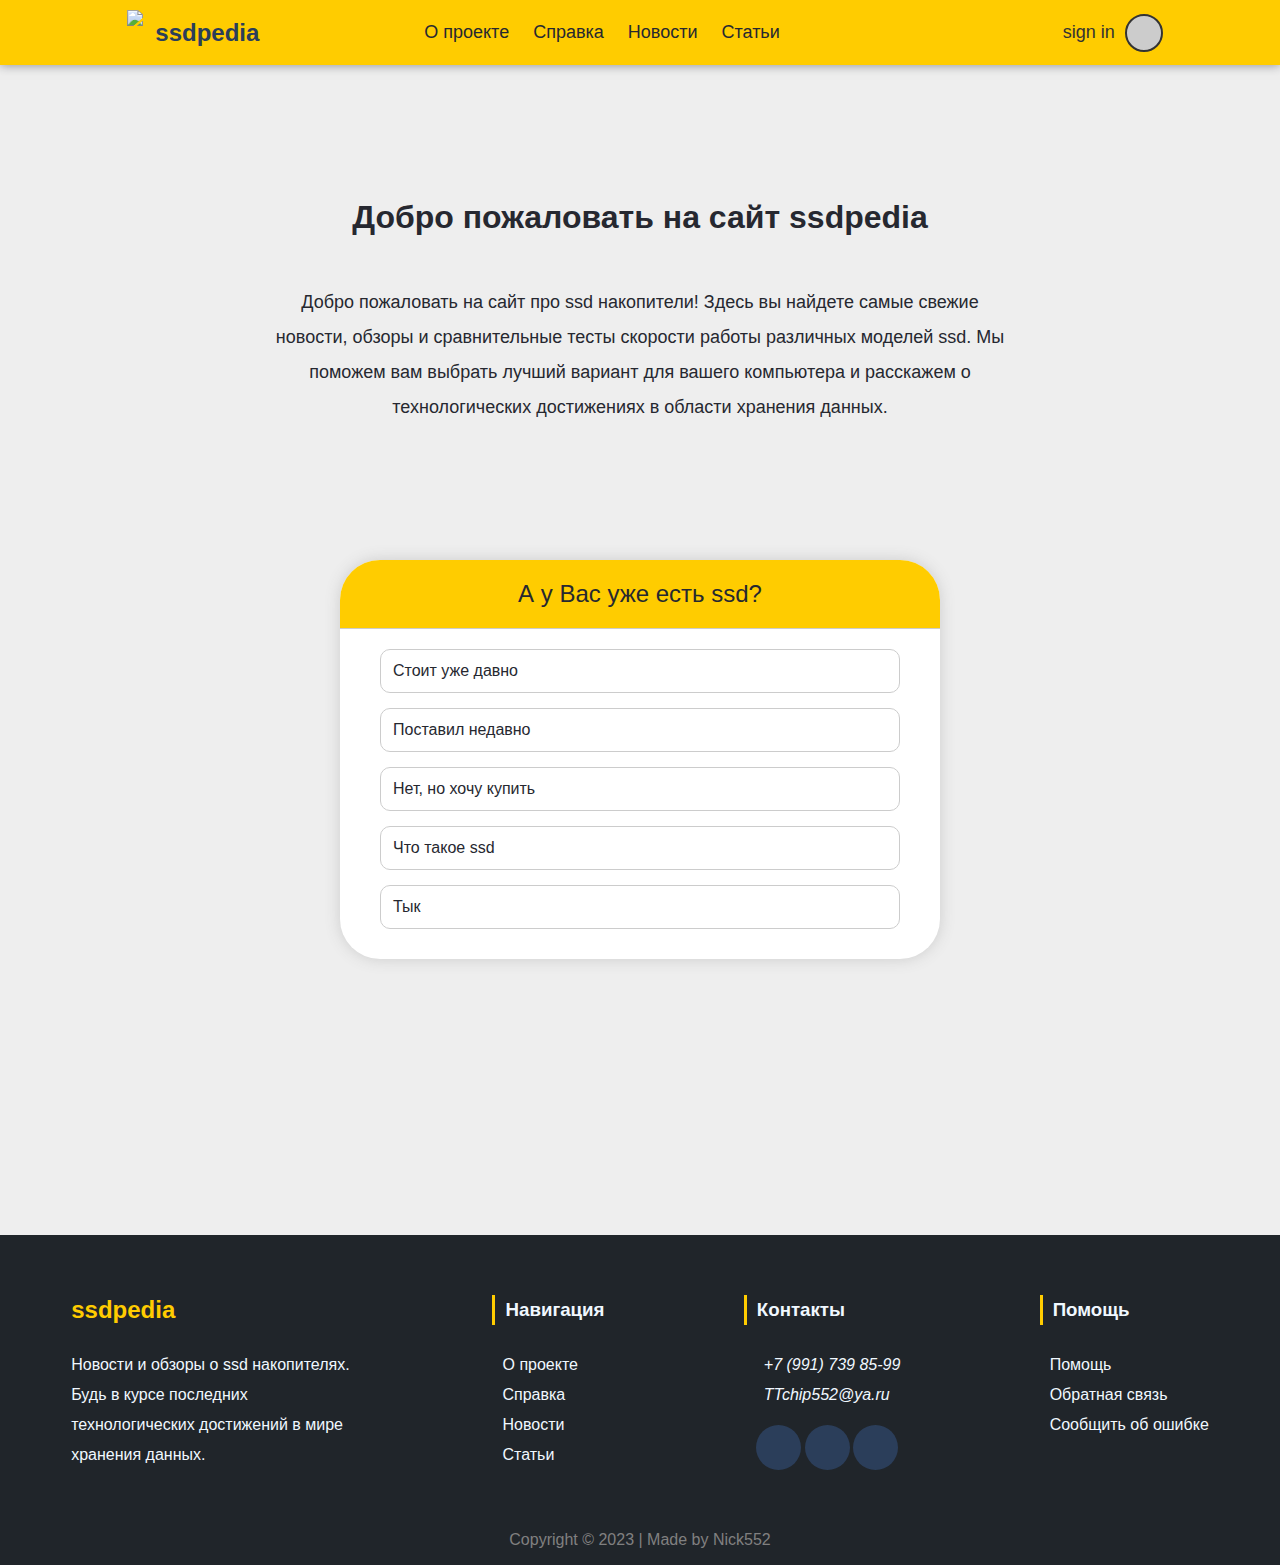
==== index.html @ b8101b6b "Initial commit" ====
<!DOCTYPE html>
<html lang="en">
<head>
    <meta charset="UTF-8">
    <meta name="viewport" content="width=device-width, initial-scale=1.0">
    <link rel="stylesheet" href="header_footer_style.css">
    <link rel="stylesheet" href="index-style.css">
    <script src="header_footer_script.js"></script>
    <script src="https://kit.fontawesome.com/451fb05ab7.js" crossorigin="anonymous"></script>
    <link rel="preconnect" href="https://fonts.googleapis.com">
    <link rel="preconnect" href="https://fonts.gstatic.com" crossorigin>
    <link href="https://fonts.googleapis.com/css2?family=Roboto:wght@100;300;400;500;700&display=swap" rel="stylesheet">
    <link rel="icon" href="https://cdn3.iconfinder.com/data/icons/hardware-and-device-3/48/09-ssd-512.png" type="">
    <title>ssdpedia</title>
</head>
<body>
    <header>
        <div class="logoAndTitle">
            <img class = "logo" src = "https://cdn3.iconfinder.com/data/icons/hardware-and-device-3/48/09-ssd-512.png">
            <h1>ssdpedia</h1>
        </div>
        <nav class="desktopNav">
            <ul>
                <li><a href="index.html" class="current">О проекте</a></li>
                <li><a href="history.html">Справка</a></li>
                <li><a href="news.html">Новости</a></li>
                <li><a href="articles.html">Статьи</a></li>
            </ul>
        </nav>
        <div class="account">
            <a href="signIn.html">sign in</a>
            <i class="fa-regular fa-user"></i>
        </div>
        
        <div class="mobileNav">
            <input type="checkbox" id="menu-toggle">
            <label for="menu-toggle" class="mobileNavButton">
                <i class="fa-solid fa-bars"></i>
            </label>
            <ul>
                <li><a href="index.html" class="current">О проекте</a></li>
                <li><a href="history.html">Справка</a></li>
                <li><a href="news.html">Новости</a></li>
                <li><a href="articles.html">Статьи</a></li>
            </ul>
        </div>
    </header>

    <main>
        <div class="section greetings">
            <h1>Добро пожаловать на сайт ssdpedia</h1>
            <p>Добро пожаловать на сайт про ssd накопители! Здесь вы найдете самые свежие новости, обзоры и сравнительные тесты скорости работы различных моделей ssd. Мы поможем вам выбрать лучший вариант для вашего компьютера и расскажем о технологических достижениях в области хранения данных.</p>
        </div>
        <div class="section poll">
            <div class="question"></div>
            <div class="answers"></div>
            <script src="index.js"></script>
        </div>
    </main>
    

    <footer>
        <div class="footerContainer">
            <div class="footerDescription">
                <h2 class="footerDescriptionTitle">ssdpedia</h2>
                <p>
                    Новости и обзоры о ssd накопителях. Будь в курсе последних технологических достижений в мире хранения данных.
                </p>
            </div>
            <div class="footerSection">
                <h3 class="footerSectionTitle">Навигация</h3>
                <ul>
                    <li><a href="index.html">О проекте</a></li>
                    <li><a href="history.html">Справка</a></li>
                    <li><a href="news.html">Новости</a></li>
                    <li><a href="articles.html">Статьи</a></li>
                </ul>
            </div>
            <div class="footerSection">
                <h3 class="footerSectionTitle">Контакты</h3>
                <address>
                    <p><i class="fa-solid fa-phone"></i><a href="tel:+79917398599">+7 (991) 739 85-99</a></p>
                    <p><i class="fa-regular fa-envelope"></i><a href="mailto:TTchip552@ya.ru">TTchip552@ya.ru</a></p>
                </address>
                <div class="socialNetworks">
                    <a href="https://vk.com/nick_552" class="social-button facebook" id="vk"><i class="fa-brands fa-vk"></i></a>
                    <a href="https://t.me/Nick_552" class="social-button facebook" id="tg"><i class="fa-brands fa-telegram"></i></a>
                    <a href="https://github.com/Nick-552" class="social-button facebook" id="gitHub"><i class="fa-brands fa-github"></i></a>
                </div>

            </div>
            <div class="footerSection">
                <h3 class="footerSectionTitle">Помощь</h3>
                <ul>
                    <li><a>Помощь</a></li>
                    <li><a>Обратная связь</a></li>
                    <li><a>Сообщить об ошибке</a></li>
                    
                </ul>
            </div>
        </div>
        <div class="copyrights">
            <p>
                Copyright © 2023 | Made by Nick552
            </p>
        </div>
    </footer>
</body>
</html>
---- header_footer_style.css ----
* {
    margin: 0;
    padding: 0;
    box-sizing: border-box;
    -webkit-tap-highlight-color: transparent;
}


body, html, main, header, footer {
    min-width: 320px;
    font-family:'Gill Sans', 'Gill Sans MT', Calibri, 'Trebuchet MS', sans-serif;
    color: #262830;
}

header a, footer a{
    text-decoration: none;
}

ul{
    list-style: none;
}

body {
    display: flex;
    flex-direction: column;
    flex-wrap: nowrap;
    height: auto;
    position: relative;
    background: #eee;
}

main{
    min-height: 100vh;
}

header {
    width: 100%;
    height: auto;
    background: #FFCC00;
    top: 0;
    display: flex;
    flex-direction: row;
    flex-wrap: nowrap;
    justify-content: space-evenly;
    align-items: center;
    box-shadow: 0 0 10px rgba(38, 40, 48, 0.5);
    -ms-user-select: none;
    -webkit-user-select: none;
    user-select: none;
}

    .logoAndTitle {
        display: flex;
        flex-direction: row;
        flex-wrap: nowrap;
        padding: 10px;
        margin-right: 2%;
        align-items: center;
    }

        .logo {
            height: 45px;
            padding-right: 12px;
        }

        .logoAndTitle h1{
            color: #2b3e5a;
            font-size: x-large;
            font-weight: 600;
        }

    .desktopNav {
        margin-right: 12%;
    }

        .desktopNav ul{
            display: flex;
            flex-direction: row;
        }

        header li{
            margin: 10px 7px;
            font-size: large;
            padding: 5px;
            display: inline;
        }
        
        .desktopNav a{
            color: #262830;
            background: linear-gradient(#262830 0 0) 
            bottom/ var(--t, 0) 2px no-repeat;
            padding: 10px 0px;
        }

        header a:hover{
            transition: 0.5s;
            --t: 100%;
        }
        
        header a:active{
            color: #ff8800;
            transition: 0s;
        }

    .current {
        background: linear-gradient(#262830 0 0) bottom/ var(--t, 100%) 2px no-repeat;
    }

    .account {
        width: 100px;
        display: flex;
        flex-direction: row;
        flex-wrap: nowrap;
        align-items: center;
        justify-content: space-between;
    }
        .account a {
            font-size: large;
            font-weight: 500;
            color: #333;
        }
        .account a:hover {
            color: #34f;
            cursor: pointer;
        }
        .account a:active{
            color: #67f;
        }
        .account i{
            color: #666;
            display: flex;
            align-items: center;
            justify-content: center;
            padding: 0px;
            width: 38px;
            height: 38px;
            font-size: larger;
            text-align: center;
            border-radius: 50%;
            background: #ccc;
            border: #333 2px solid;
        }

    .mobileNav{
        width: 100%;
        position: absolute;
        z-index: 3;
        display: none;
        justify-content: end;
        align-self: center;
    }
        .mobileNavButton{
            font-size: x-large;
            display: none;
            margin-right: 3%;
            transition: transform 0.2s;
        }
        .mobileNavButton:hover{
            cursor: pointer;
            
        }
        .mobileNav ul{
            display: flex;
            visibility: hidden;
            position: fixed;
            width: 100%;
            top: 0;
            left: 0;
            background: #FFCC00;
            flex-direction: column;
            list-style: none;
            transition: transform .2s ease-out;
            box-shadow: 0 0 10px #262830;
        }
        .mobileNav a{
            color: #262830;
            background: linear-gradient(#262830 0 0) 
            bottom/ var(--t, 0) 2px no-repeat;
            padding: 10px 0px;
        }
        #menu-toggle{
            display: none;
        }
        #menu-toggle:checked ~ .mobileNavButton{
            transform: rotate(-90deg);
        }
        #menu-toggle:checked ~ ul{
            visibility: visible;
            transform: translateY(100px);
        }


footer{
    color:aliceblue;
    width: 100%;
    background: #20252a;
    padding: 10px 4%;
    line-height: 30px;
}
    footer a{
        color: aliceblue;
    }

    footer a:hover{
        color: antiquewhite;
    }
    .copyrights{
        display: flex;
        justify-content: center;
        color:gray;
    }
    .footerContainer{
        display: flex;
        flex-direction: row;
        flex-wrap: wrap;
        justify-content: space-between;
        margin: 30px 0;
    }
    .footerSection{
        margin: 20px 20px 20px 15px;
        display: flex;
        flex-direction: column;
        gap: 15px;
        height: 180px;
    }
    .footerSection > *{
        padding-left: 10px;
    }
    .footerSection address{
        display: flex;
        flex-direction: column;
        justify-content: space-between;
        height: 50px;
        margin-bottom: 10px;
    }
    .footerSection address a{
        margin-left: 10px;
    }
    .footerDescription{
        margin: 20px;
        width: 282px;
    }
    .footerSectionTitle{
        margin-bottom: 10px;
        border-left: #FFCC00 3px solid;
    }

    .footerDescriptionTitle{
        margin-bottom: 25px;
        color: #FFCC00;
    }
    .socialNetworks{
        position: relative;
        font-size: x-large;
        width: 100%;
        display: flex;
        flex-wrap: nowrap;
        justify-content: space-around;
    }

    .socialNetworks a{
        z-index: 0;
        position: relative;
        display: flex;
        justify-content: center;
        align-items: center;
        width: 45px;
        height: 45px;
        border-radius: 50%;
        background: #2b3e5a;
        overflow: hidden;
    }

    .socialNetworks a i{
        z-index: 10;
    }

    .socialNetworks a::after{
        content: '';
        position: absolute;
        top: -100%;
        width: 100%;
        height: 100%;
        transition: .5s;
    }

    #vk::after {
        background: linear-gradient(-45deg, rgb(0,119,255), rgb(148, 198, 255));
        
    }
    
    #tg::after {
        background: linear-gradient(-45deg, rgb(0, 170, 255), rgb(141, 217, 255));
    }
    
    #gitHub::after {
        background: linear-gradient(-45deg, rgb(27, 28, 30), rgb(31,31,31));
    }


    .socialNetworks a:hover{
        color: aliceblue;
    }

    .socialNetworks a:hover::after{
        top: 0;
    }



@media(max-width: 768px) {
    .desktopNav {
        display: none;
    }
    header{
        justify-content: space-around;
    }
    .mobileNavButton{
        display: block;
    }
    .mobileNav{
        display: flex;
    }
    .account{
        margin-right: 12%;
    }
}
---- index-style.css ----
main{
    display: flex;
    flex-direction: column;
    align-items: center;
    margin: 15vh 0;
    gap: 15vh;
}

.section {
    display: flex;
    max-width: 90%;
    min-width: calc(320px * 0.9);
    width: calc(100px + 50vw);
    justify-content: center;
    align-items: center;
}

.greetings {
    line-height: 35px;
    display: flex;
    flex-direction: column;
    gap: 50px;
    text-align: center;
}

.greetings p{
    font-size: large;
}

.poll {
    display: flex;
    max-width: 600px;
    width: 90%;
    flex-direction: column;
    background: white;
    border-radius: 40px;
    box-shadow: 0 0 15px #ccc;
    overflow: hidden;
    min-width: max-content;
}

.question {
    text-align: center;
    background: #ffcc00;
    width: 100%;
    padding: 20px 40px;
    font-size: x-large;
    border-bottom: 1px solid #ccc;
}

.answers {
    padding: 20px 40px;
    width: 100%;
    display: flex;
    flex-direction: column;
    margin-bottom: 10px;
    gap: 15px;
}

.answer {
    position: relative;
    width: 100%;
    padding: 12px;
    border: 1px solid #ccc;
    border-radius: 10px;
    cursor: pointer;
    overflow: hidden;
}

.answer.selected .percentage-bar{
    /* border: 2px solid #FFCC00; */
    background: rgba(255, 204, 0, 0.8);
}

.percentage-value {
    display: flex;
    justify-content: center;
    align-items: center;
    height: 100%;
    color: #aaa;
    position: absolute;
    top: 0;
    right: 10px;
    font-size: medium;
}

.answerDescription {
    position: relative;
    z-index: 5;
}

.percentage-bar {
    position: absolute;
    top: 0;
    left: 0;
    height: 100%;
    z-index: 1;
    width: 0;
    font-size: large;
    background: rgba(255, 204, 0, 0.3);
    transition: .3s ease-in-out;
}
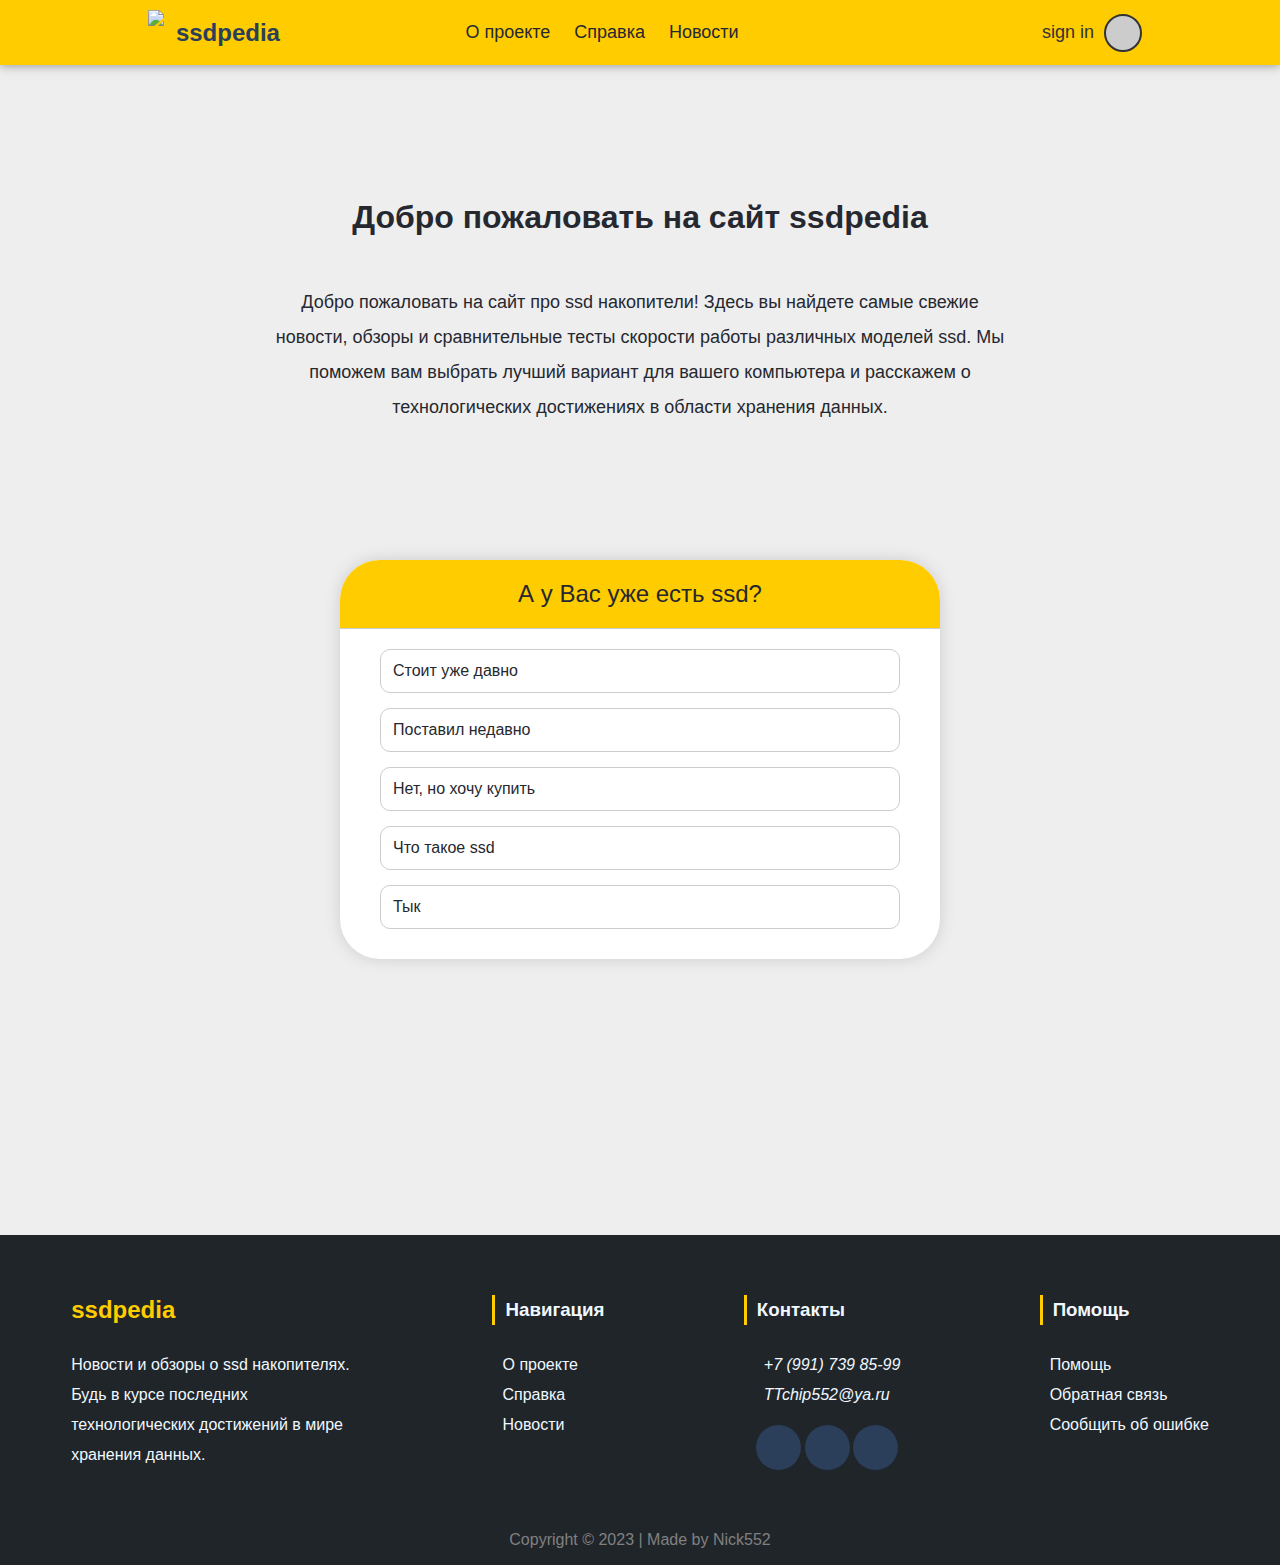
==== commit d958ddbd: "mvp" ====
--- a/index.html
+++ b/index.html
@@ -11,7 +11,7 @@
     <link rel="preconnect" href="https://fonts.gstatic.com" crossorigin>
     <link href="https://fonts.googleapis.com/css2?family=Roboto:wght@100;300;400;500;700&display=swap" rel="stylesheet">
     <link rel="icon" href="https://cdn3.iconfinder.com/data/icons/hardware-and-device-3/48/09-ssd-512.png" type="">
-    <title>ssdpedia</title>
+    <title>ssdpedia - Главная</title>
 </head>
 <body>
     <header>
@@ -24,7 +24,7 @@
                 <li><a href="index.html" class="current">О проекте</a></li>
                 <li><a href="history.html">Справка</a></li>
                 <li><a href="news.html">Новости</a></li>
-                <li><a href="articles.html">Статьи</a></li>
+                <!-- <li><a href="articles.html">Статьи</a></li> -->
             </ul>
         </nav>
         <div class="account">
@@ -41,7 +41,7 @@
                 <li><a href="index.html" class="current">О проекте</a></li>
                 <li><a href="history.html">Справка</a></li>
                 <li><a href="news.html">Новости</a></li>
-                <li><a href="articles.html">Статьи</a></li>
+                <!-- <li><a href="articles.html">Статьи</a></li> -->
             </ul>
         </div>
     </header>
@@ -73,7 +73,7 @@
                     <li><a href="index.html">О проекте</a></li>
                     <li><a href="history.html">Справка</a></li>
                     <li><a href="news.html">Новости</a></li>
-                    <li><a href="articles.html">Статьи</a></li>
+                    <!-- <li><a href="articles.html">Статьи</a></li> -->
                 </ul>
             </div>
             <div class="footerSection">
--- a/header_footer_style.css
+++ b/header_footer_style.css
@@ -31,6 +31,9 @@
 
 main{
     min-height: 100vh;
+    display: flex;
+    flex-direction: column;
+    align-items: center;
 }
 
 header {
@@ -102,11 +105,8 @@
             transition: 0s;
         }
 
-    .current {
-        background: linear-gradient(#262830 0 0) bottom/ var(--t, 100%) 2px no-repeat;
-    }
-
     .account {
+        z-index: 11;
         width: 100px;
         display: flex;
         flex-direction: row;
@@ -144,7 +144,7 @@
     .mobileNav{
         width: 100%;
         position: absolute;
-        z-index: 3;
+        z-index: 10;
         display: none;
         justify-content: end;
         align-self: center;
@@ -157,7 +157,6 @@
         }
         .mobileNavButton:hover{
             cursor: pointer;
-            
         }
         .mobileNav ul{
             display: flex;
@@ -189,6 +188,9 @@
             transform: translateY(100px);
         }
 
+        .current {
+            background: linear-gradient(#262830 0 0) bottom/ var(--t, 100%) 5px no-repeat;
+        }
 
 footer{
     color:aliceblue;
@@ -325,3 +327,6 @@
         margin-right: 12%;
     }
 }
+
+
+
